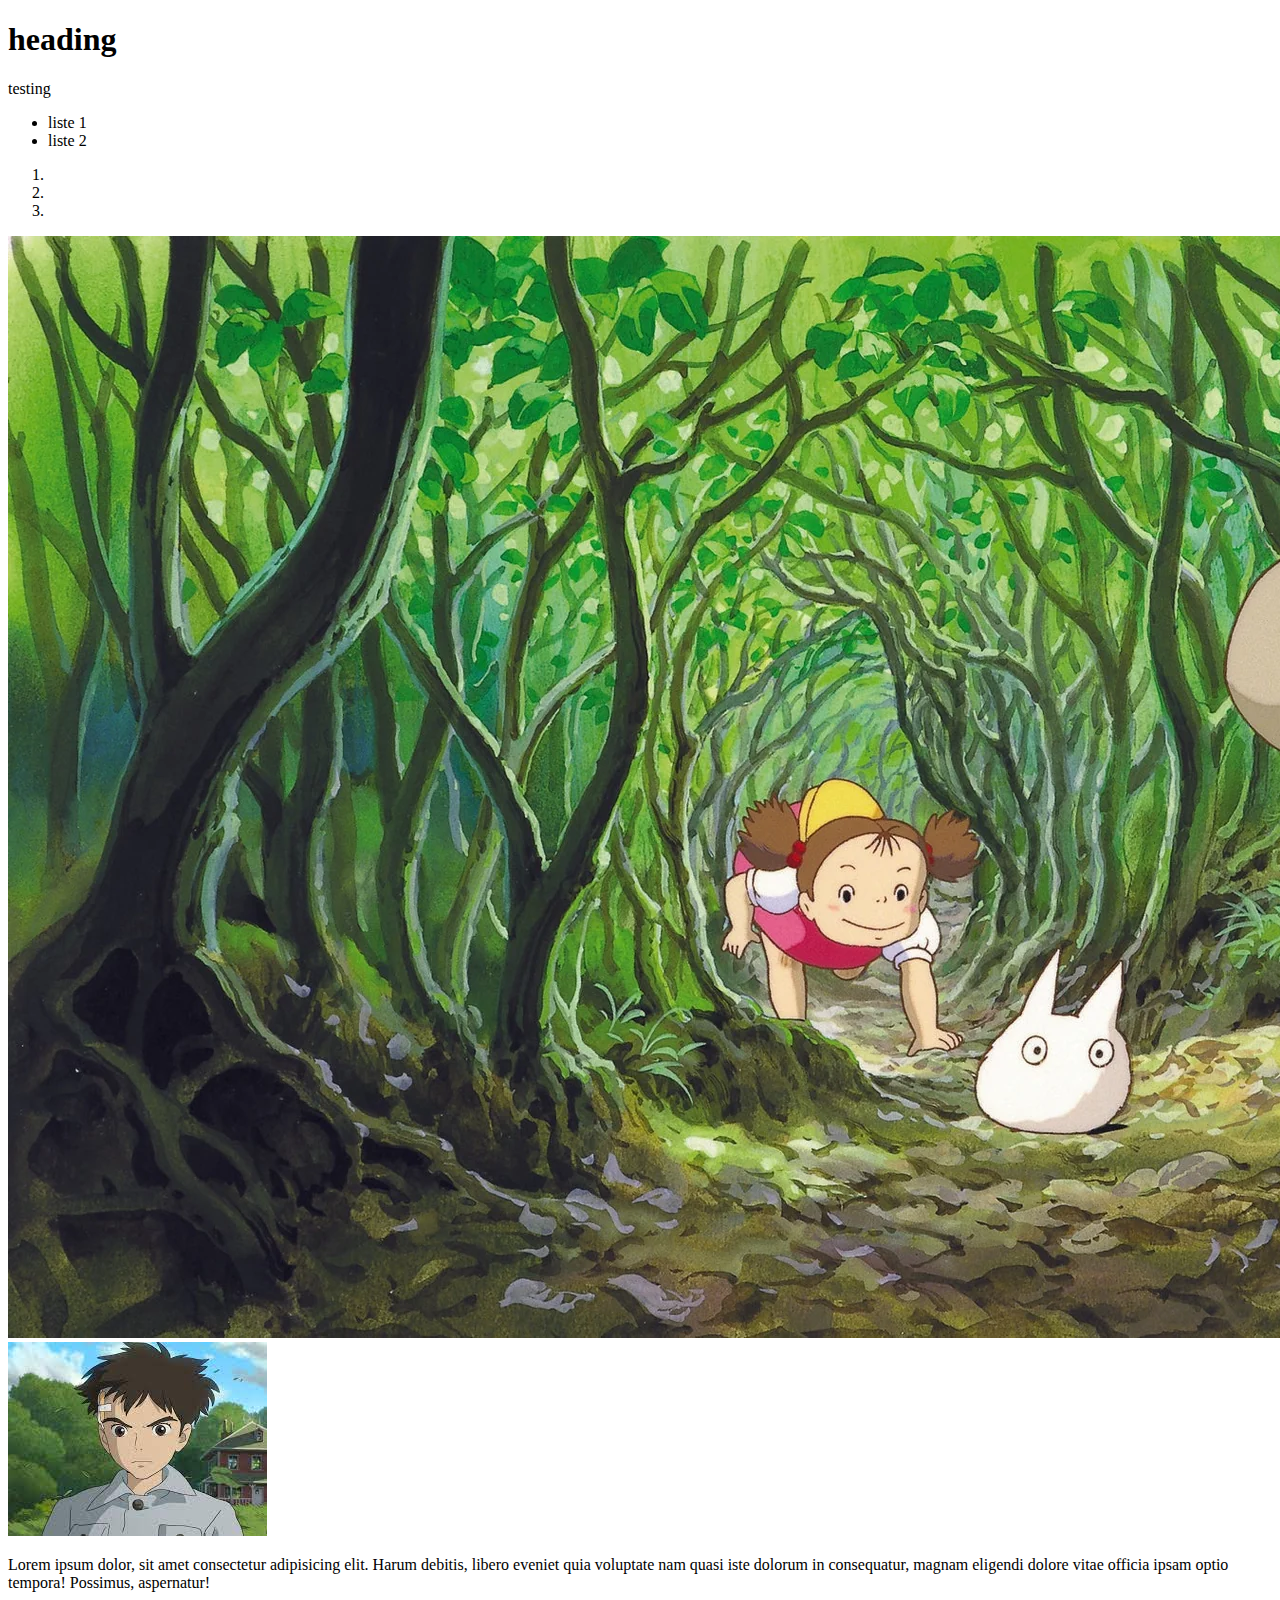
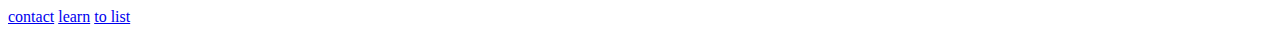
==== index.html @ 9af8c851 "html learn" ====
<!DOCTYPE html>
<html lang="en">
<head>
    <link rel="style.css" href="style.css">
    <meta charset="UTF-8">
    <meta name="viewport" content="width=device-width, initial-scale=1.0">
    <title>portfolio</title>
</head>
<body>
   <!--text in html--> 
   <h1>heading</h1>
   <p>testing</p>
   <ul id="list">
    <li>liste 1</li>
    <li class="accent">liste 2</li>
   </ul>
   <ol>
    <li></li>
    <li></li>
    <li></li>
   </ol>
   <img src="./images/totoro_hires_1_7dc984c6-a680-4b5e-ac19-642c5e7617ce.webp" 
   alt="ghibli">
   <img src="[data-uri]"
    alt="ghibli">
    <p>Lorem ipsum dolor, sit amet consectetur adipisicing elit. Harum debitis, libero eveniet quia voluptate nam quasi iste dolorum in consequatur, magnam eligendi dolore vitae officia ipsam optio tempora! Possimus, aspernatur!</p>
    <a href="./contact.html">contact</a>
    <a href="https://student.learn.gomycode.co/login">learn</a>
    <a href="#list">to list</a>

</body>
</html>
---- style.css ----
body{
    background-color: aqua;
}
.accent,
h1 {
    background-color: blueviolet;
}
#para{
    width: 80;
}
ul li{
    display: block;
}
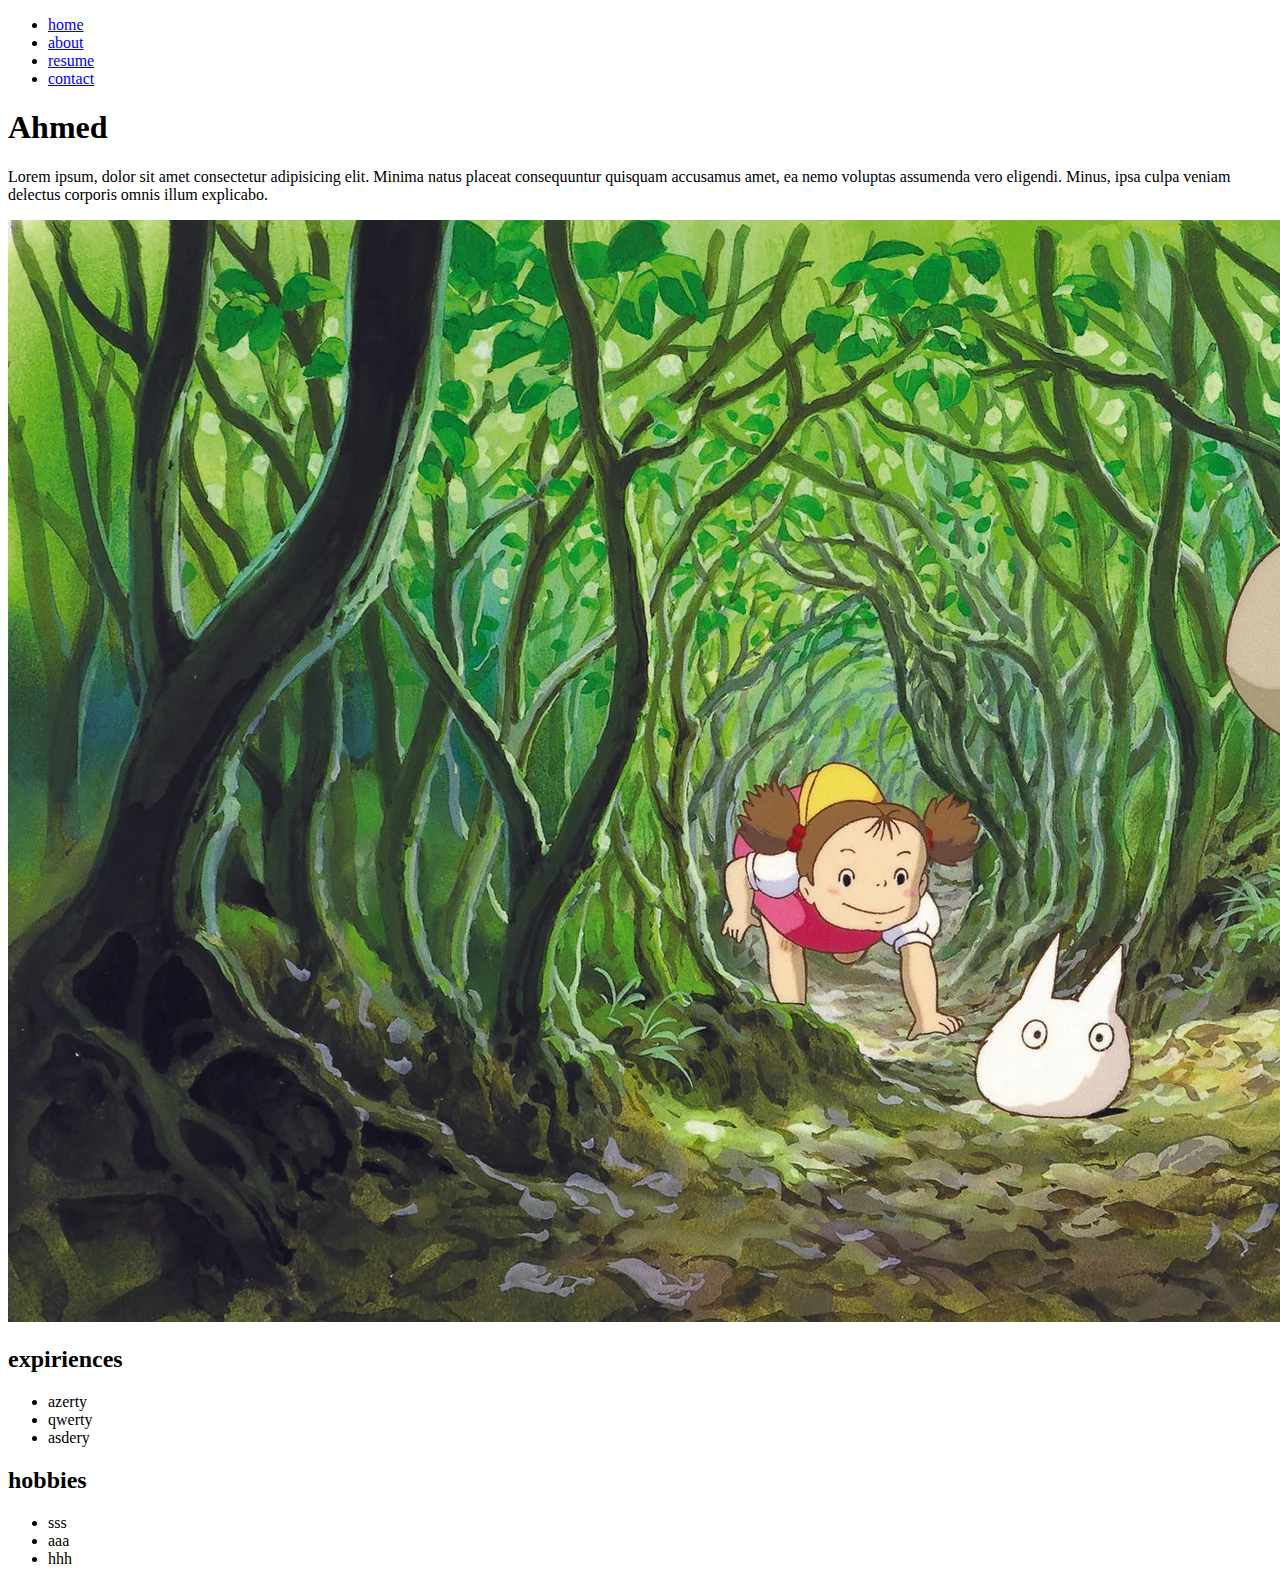
==== commit 674d2f98: "js" ====
--- a/index.html
+++ b/index.html
@@ -1,32 +1,42 @@
 <!DOCTYPE html>
 <html lang="en">
 <head>
-    <link rel="style.css" href="style.css">
     <meta charset="UTF-8">
     <meta name="viewport" content="width=device-width, initial-scale=1.0">
-    <title>portfolio</title>
+    <title>Document</title>
 </head>
 <body>
-   <!--text in html--> 
-   <h1>heading</h1>
-   <p>testing</p>
-   <ul id="list">
-    <li>liste 1</li>
-    <li class="accent">liste 2</li>
-   </ul>
-   <ol>
-    <li></li>
-    <li></li>
-    <li></li>
-   </ol>
-   <img src="./images/totoro_hires_1_7dc984c6-a680-4b5e-ac19-642c5e7617ce.webp" 
-   alt="ghibli">
-   <img src="[data-uri]"
-    alt="ghibli">
-    <p>Lorem ipsum dolor, sit amet consectetur adipisicing elit. Harum debitis, libero eveniet quia voluptate nam quasi iste dolorum in consequatur, magnam eligendi dolore vitae officia ipsam optio tempora! Possimus, aspernatur!</p>
-    <a href="./contact.html">contact</a>
-    <a href="https://student.learn.gomycode.co/login">learn</a>
-    <a href="#list">to list</a>
-
+    <nav>
+        <ul>
+            <li><a href="index.html">home</a></a></li>
+            <li><a href="#about">about</a></li>
+            <li><a href="#resume">resume</a></a></li>
+            <li><a href="./contact.html">contact</a></a></li>
+        </ul>
+    </nav>
+    <section id="about">
+        <h1>Ahmed</h1>
+        <p>Lorem ipsum, dolor sit amet consectetur adipisicing elit. Minima natus placeat consequuntur quisquam accusamus amet, ea nemo voluptas assumenda vero eligendi. Minus, ipsa culpa veniam delectus corporis omnis illum explicabo.</p>
+        <img src="./images/totoro_hires_1_7dc984c6-a680-4b5e-ac19-642c5e7617ce.webp" alt="ghibli">
+    </section>
+    <section id="resume">
+        <div>
+            <h2>expiriences</h2>
+            <ul>
+                <li>azerty</li>
+                <li>qwerty</li>
+                <li>asdery</li>
+            </ul>
+        </div>
+        <div>
+            <h2>hobbies</h2>
+            <ul>
+                <li>sss</li>
+                <li>aaa</li>
+                <li>hhh</li>
+            </ul>
+        </div>
+    </section>
+    <script src="./main.js"></script>
 </body>
 </html>